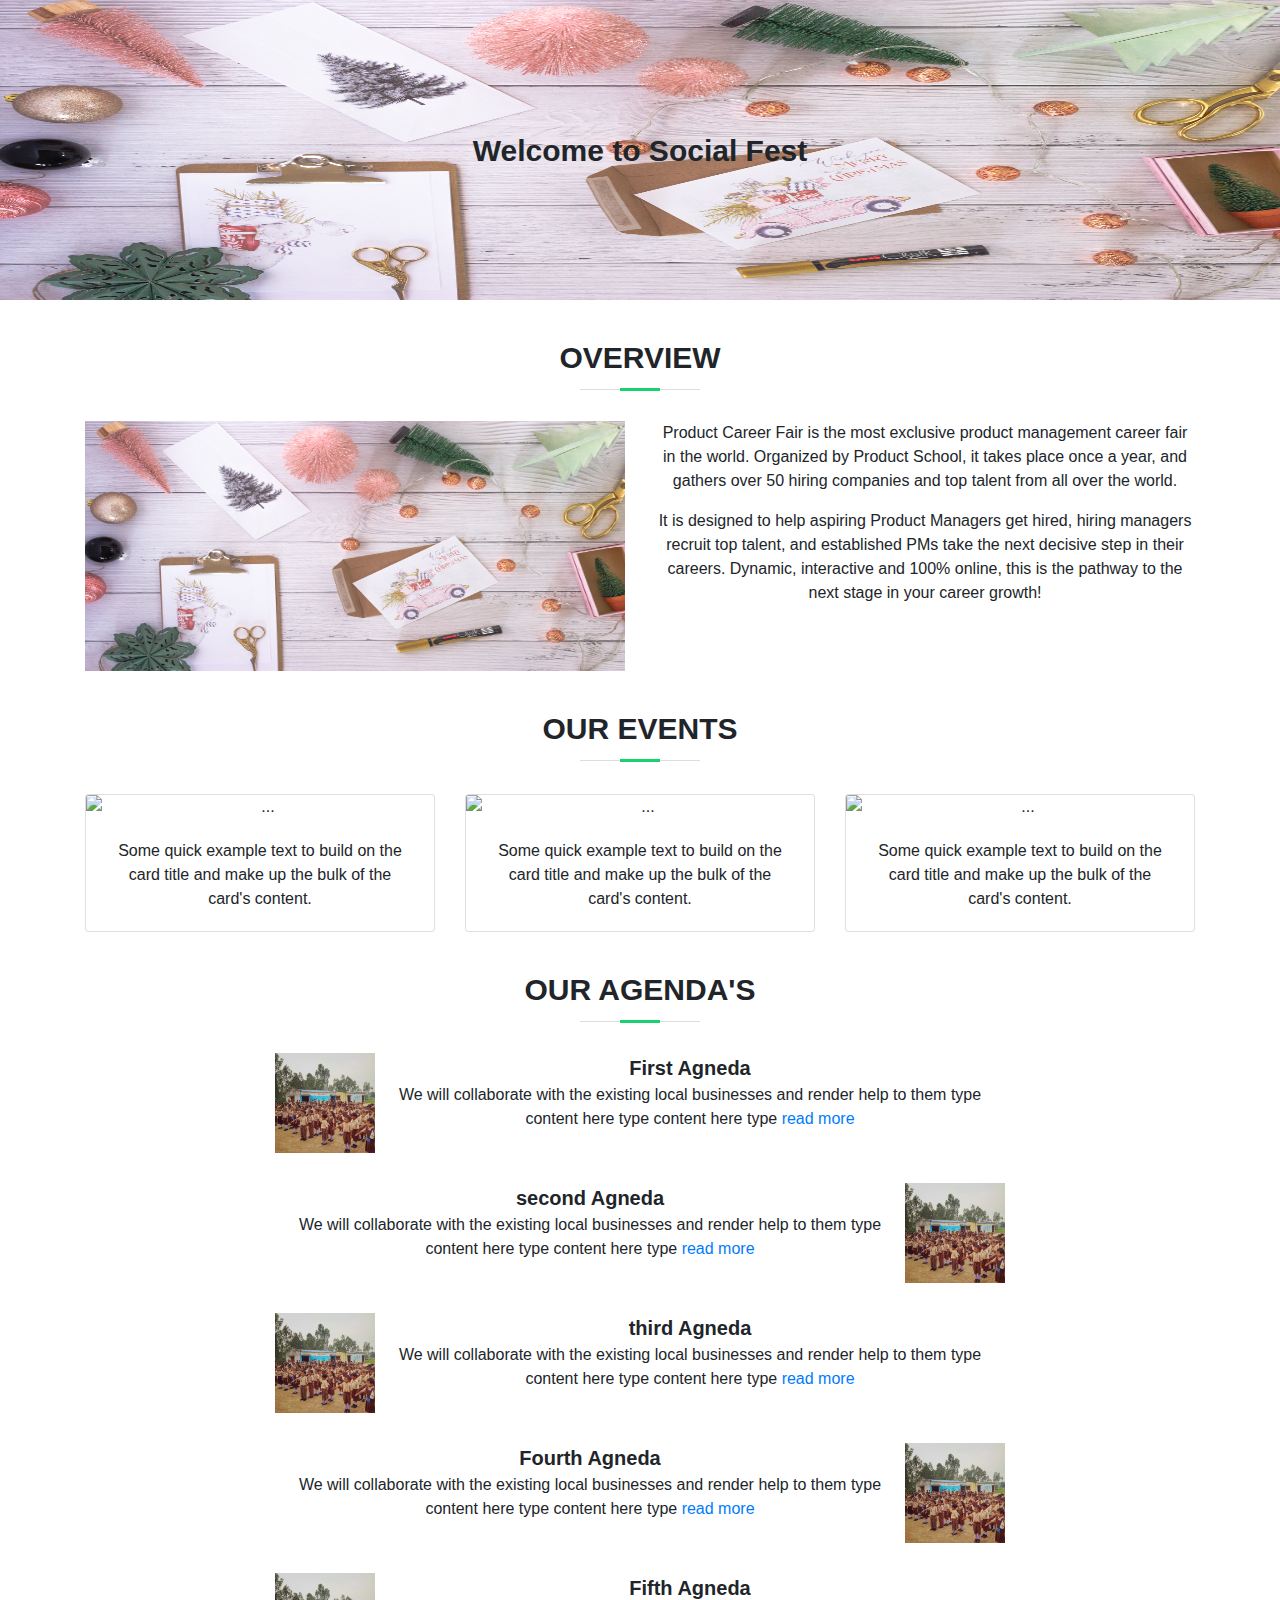
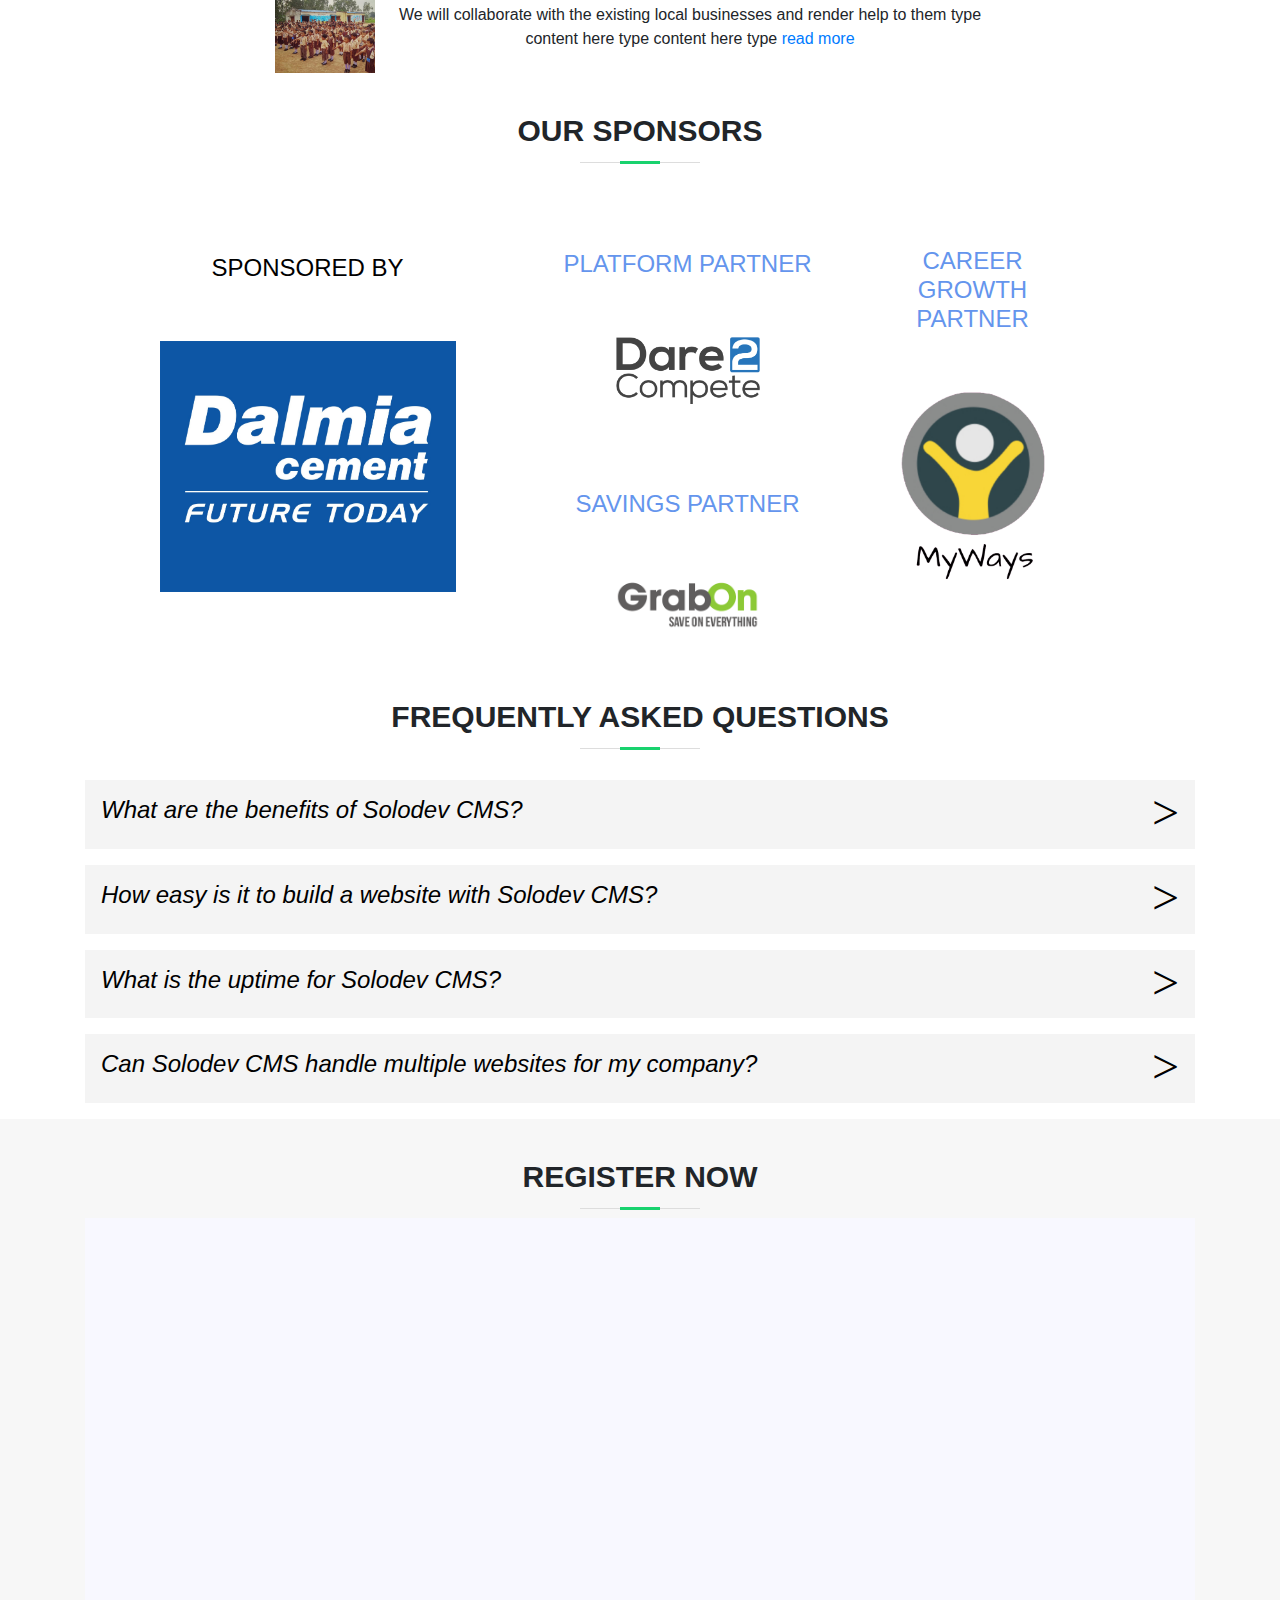
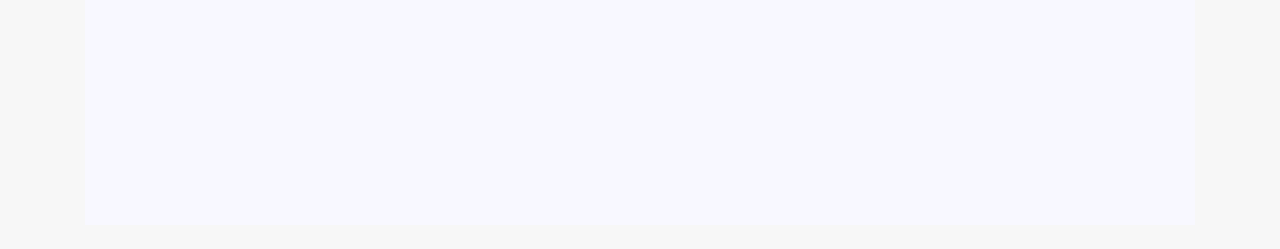
==== page.html @ d0e99a57 "removed errors from the page" ====
<!doctype html>
<html lang="en">

<head>
    <!-- Required meta tags -->
    <meta charset="utf-8">
    <meta name="viewport" content="width=device-width, initial-scale=1, shrink-to-fit=no">

    <!-- Bootstrap CSS -->
    <link rel="stylesheet" href="https://maxcdn.bootstrapcdn.com/bootstrap/4.0.0/css/bootstrap.min.css"
        integrity="sha384-Gn5384xqQ1aoWXA+058RXPxPg6fy4IWvTNh0E263XmFcJlSAwiGgFAW/dAiS6JXm" crossorigin="anonymous">

    <title>Hello, world!</title>

    <!-- css files linked -->
    <link rel="stylesheet" href="page.css">
    <script src="page.js"></script>
</head>

<body>

    <!-- introduction section -->
    <section class="introduction-section">
        <div class="introduction-message text-center">Welcome to Social Fest</div>
    </section>




    <!-- About us section -->
    <section class="aboutus-section">
        <header class="section-header">
            <h3>Overview</h3>
        </header>
        <div class="container">
            <div class="row giveSomeSpace">
                <div class="col-md-6 text-center">
                    <img class="aboutus-image" src="./images/micheile-henderson-w4IULHh5rWE-unsplash.jpg" alt="">
                </div>
                <div class="col-md-6 text-center">
                    <p>Product Career Fair is the most exclusive product management career fair in
                        the world. Organized by Product School, it takes place once a year, and gathers over 50 hiring
                        companies and top talent from all over the world.
                    </p>
                    <p>It is designed to help aspiring Product Managers get hired, hiring managers
                        recruit top talent, and established PMs take the next decisive step in their careers. Dynamic,
                        interactive and 100% online, this is the pathway to the next stage in your career growth!
                    </p>
                </div>
            </div>
        </div>
    </section>


    <!-- Events section -->
    <section class="events-section">

        <header class="section-header">
            <h3>our Events</h3>
        </header>
        <br>
        <div class="container">
            <div class="row">
                <div class="col-md-4 text-center">
                    <div class="card" style="width: 100% ">
                        <img src="https://mdbootstrap.com/img/new/standard/nature/182.jpg" class="card-img-top"
                            alt="..." />
                        <div class="card-body">
                            <p class="card-text">
                                Some quick example text to build on the card title and make up the bulk of the
                                card's content.
                            </p>
                        </div>
                    </div>
                </div>

                <div class="col-md-4 text-center">
                    <div class="card" style="width: 100%">
                        <img src="https://mdbootstrap.com/img/new/standard/nature/182.jpg" class="card-img-top"
                            alt="..." />
                        <div class="card-body">
                            <p class="card-text">
                                Some quick example text to build on the card title and make up the bulk of the
                                card's content.
                            </p>
                        </div>
                    </div>
                </div>

                <div class="col-md-4 text-center">
                    <div class="card" style="width: 100%">
                        <img src="https://mdbootstrap.com/img/new/standard/nature/182.jpg" class="card-img-top"
                            alt="..." />
                        <div class="card-body">
                            <p class="card-text">
                                Some quick example text to build on the card title and make up the bulk of the
                                card's content.
                            </p>
                        </div>
                    </div>
                </div>
            </div>
        </div>
    </section>




    <!-- Agenda section -->
    <section class="agenda-section">
        <header class="section-header">
            <h3>Our Agenda's</h3>
        </header>
        <div class="container">
            <div class="row giveSomeSpace">
                <div class="col-md-2"></div>
                <div class="col-md-8" style="display: flex;">
                    <img class="agenda-section-image" src="./images/jvm.jpg" alt="" width="100px" height="100px">
                    <div class="text-center">
                        <div class="agenda-section-title">First Agneda</div>
                        We will collaborate with the existing local businesses and render help to them
                        type content here type content here type
                        <a href="#myModal1" data-toggle="modal">read more</a>
                    </div>
                </div>
                <div class="col-md-2"></div>
            </div>
            <div class="row giveSomeSpace">
                <div class="col-md-2"></div>
                <div class="col-md-8" style="display: flex;">
                    <div class="text-center">
                        <div class="agenda-section-title">second Agneda</div>
                        We will collaborate with the existing local businesses and render help to them
                        type content here type content here type
                        <a href="#myModal2" data-toggle="modal">read more</a>
                    </div>
                    <img class="agenda-section-image" src="./images/jvm.jpg" alt="" width="100px" height="100px">
                </div>
                <div class="col-md-2"></div>
            </div>
            <div class="row giveSomeSpace">
                <div class="col-md-2"></div>
                <div class="col-md-8" style="display: flex;">
                    <img class="agenda-section-image" src="./images/jvm.jpg" alt="" width="100px" height="100px">
                    <div class="text-center">
                        <div class="agenda-section-title">third Agneda</div>
                        We will collaborate with the existing local businesses and render help to them
                        type content here type content here type
                        <a href="#myModal3" data-toggle="modal">read more</a>
                    </div>
                </div>
                <div class="col-md-2"></div>
            </div>
            <div class="row giveSomeSpace">
                <div class="col-md-2"></div>
                <div class="col-md-8" style="display: flex;">
                    <div class="text-center">
                        <div class="agenda-section-title">Fourth Agneda</div>
                        We will collaborate with the existing local businesses and render help to them
                        type content here type content here type
                        <a href="#myModal4" data-toggle="modal">read more</a>
                    </div>
                    <img class="agenda-section-image" src="./images/jvm.jpg" alt="" width="100px" height="100px">
                </div>
                <div class="col-md-2"></div>
            </div>
            <div class="row giveSomeSpace">
                <div class="col-md-2"></div>
                <div class="col-md-8" style="display: flex;">
                    <img class="agenda-section-image" src="./images/jvm.jpg" alt="" width="100px" height="100px">
                    <div class="text-center">
                        <div class="agenda-section-title">Fifth Agneda</div>
                        We will collaborate with the existing local businesses and render help to them
                        type content here type content here type
                        <a href="#myModal5" data-toggle="modal">read more</a>
                    </div>
                </div>
                <div class="col-md-2"></div>
            </div>
        </div>
    </section>






    <!-- sponsors section -->
    <div class="container">
        <header class="section-header">
            <h3>Our Sponsors</h3>
        </header>
        <div class="row giveSomeSpace">

            <div class="col-xs-12 col-md-5" style="align-items: center;margin-left:0px;">
                <h4 class="service-heading mt-4" style="color: black; text-align: center;">
                    <div class="format1" style="margin-top:60px;">SPONSORED BY</div>
                </h4>
                <center>
                    <img src="images/dalmia2.jpg" style="width:80%;height:50%;padding:30px;margin-top:20px">
                </center>
            </div>

            <div class="col-md-3" style="align-items: center;">

                <h4 class="service-heading mt-4" style="color:cornflowerblue; text-align: center;">
                    <div class="format2">PLATFORM PARTNER</div>
                </h4>
                <div class="dare2">
                    <center>
                        <img src="images/dare2.png" style="width:80%;height:50%;padding:30px;margin-top:20px">
                    </center>
                </div>

                <h4 class="service-heading mt-2" style="color:cornflowerblue; text-align: center;">
                    <div class="format3">SAVINGS PARTNER</div>
                </h4>
                <div class="grab">
                    <center>
                        <img src="images/grabon.png" style="width:80%;height:50%;padding:30px;margin-top:20px">
                    </center>
                </div>
            </div>


            <div class="col-md-3" style="align-items: center;">
                <h4 class="service-heading mt-1" style="color:cornflowerblue; text-align: center;">
                    <div style="padding:20px;margin-top:33px;">CAREER GROWTH PARTNER</div>
                </h4>
                <center>
                    <img src="images/myways.png" style="width:80%;padding:30px;" class="ways">
                </center>
            </div>
        </div>
    </div>



    <!-- FAQs section -->
    <section class="accordion-section clearfix mt-3" aria-label="Question Accordions">
        <header class="section-header">
            <h3>Frequently Asked Questions </h3>
        </header>
        <div class="giveSomeSpace"></div>
        <div class="container ">

            <div class="panel-group" id="accordion" role="tablist" aria-multiselectable="true">
                <div class="panel panel-default">
                    <div class="panel-heading p-3 mb-3" role="tab" id="heading0">
                        <h3 class="panel-title">
                            <a class="collapsed" role="button" title="" data-toggle="collapse" data-parent="#accordion"
                                href="#collapse0" aria-expanded="true" aria-controls="collapse0">
                                What are the benefits of Solodev CMS?
                            </a>
                        </h3>
                    </div>
                    <div id="collapse0" class="panel-collapse collapse" role="tabpanel" aria-labelledby="heading0">
                        <div class="panel-body px-3 mb-4">
                            <p>With Solodev CMS, you and your visitors will benefit from a finely-tuned technology stack
                                that drives the highest levels of site performance, speed and engagement - and
                                contributes more to your bottom line. Our users fell in love with:</p>
                            <ul>
                                <li>Light speed deployment on the most secure and stable cloud infrastructure available
                                    on the market.</li>
                                <li>Scalability – pay for what you need today and add-on options as you grow.</li>
                                <li>All of the bells and whistles of other enterprise CMS options but without the design
                                    limitations - this CMS simply lets you realize your creative visions.</li>
                                <li>Amazing support backed by a team of Solodev pros – here when you need them.</li>
                            </ul>
                        </div>
                    </div>
                </div>

                <div class="panel panel-default">
                    <div class="panel-heading p-3 mb-3" role="tab" id="heading1">
                        <h3 class="panel-title">
                            <a class="collapsed" role="button" title="" data-toggle="collapse" data-parent="#accordion"
                                href="#collapse1" aria-expanded="true" aria-controls="collapse1">
                                How easy is it to build a website with Solodev CMS?
                            </a>
                        </h3>
                    </div>
                    <div id="collapse1" class="panel-collapse collapse" role="tabpanel" aria-labelledby="heading1">
                        <div class="panel-body px-3 mb-4">
                            <p>Building a website is extremely easy. With a working knowledge of HTML and CSS you will
                                be able to have a site up and running in no time.</p>
                        </div>
                    </div>
                </div>

                <div class="panel panel-default">
                    <div class="panel-heading p-3 mb-3" role="tab" id="heading2">
                        <h3 class="panel-title">
                            <a class="collapsed" role="button" title="" data-toggle="collapse" data-parent="#accordion"
                                href="#collapse2" aria-expanded="true" aria-controls="collapse2">
                                What is the uptime for Solodev CMS?
                            </a>
                        </h3>
                    </div>
                    <div id="collapse2" class="panel-collapse collapse" role="tabpanel" aria-labelledby="heading2">
                        <div class="panel-body px-3 mb-4">
                            <p>Using Amazon AWS technology which is an industry leader for reliability you will be able
                                to experience an uptime in the vicinity of 99.95%.</p>
                        </div>
                    </div>
                </div>

                <div class="panel panel-default">
                    <div class="panel-heading p-3 mb-3" role="tab" id="heading3">
                        <h3 class="panel-title">
                            <a class="collapsed" role="button" title="" data-toggle="collapse" data-parent="#accordion"
                                href="#collapse3" aria-expanded="true" aria-controls="collapse3">
                                Can Solodev CMS handle multiple websites for my company?
                            </a>
                        </h3>
                    </div>
                    <div id="collapse3" class="panel-collapse collapse" role="tabpanel" aria-labelledby="heading3">
                        <div class="panel-body px-3 mb-4">
                            <p>Yes, Solodev CMS is built to handle the needs of any size company. With our Multi-Site
                                Management, you will be able to easily manage all of your websites.</p>
                        </div>
                    </div>
                </div>
            </div>

        </div>
    </section>





    <!-- register now  section -->
    <section class="register-section">
        <div id="booktable" class="contact" style="background-color: #f7f7f7">
            <div class="container">
                <div class="row">
                    <div class="col-md-12">
                        <header class="section-header">
                            <h3>Register Now</h3>
                        </header>
                    </div>
                </div>
                <div class="white_bg" style="background-color: #F8F8FF;">
                    <iframe
                        src="https://docs.google.com/forms/d/e/1FAIpQLSeKz37D8kqhituewEql_34rhRHEo0fStPMmw2qBQWmVl5Tjfw/viewform?embedded=true"
                        width="100%" height="600px" frameborder="0" marginheight="0" marginwidth="0">Loadingâ€¦</iframe>
                </div>
                <br>
            </div>
        </div>
    </section>







    <!-- all modals of this page are here -->
    <!-- The Modal -->
    <div class="modal" id="myModal1">
        <div class="modal-dialog modal-dialog-centered">
            <div class="modal-content">

                <!-- Modal Header -->
                <div class="modal-header">
                    <h4 class="modal-title">Modal Heading</h4>
                    <button type="button" class="close" data-dismiss="modal">&times;</button>
                </div>

                <!-- Modal body -->
                <div class="modal-body">
                    Modal body..
                </div>

                <!-- Modal footer -->
                <div class="modal-footer">
                    <button type="button" class="btn btn-danger" data-dismiss="modal">Close</button>
                </div>

            </div>
        </div>
    </div>

    <div class="modal" id="myModal2">
        <div class="modal-dialog modal-dialog-centered">
            <div class="modal-content">

                <!-- Modal Header -->
                <div class="modal-header">
                    <h4 class="modal-title">Modal Heading</h4>
                    <button type="button" class="close" data-dismiss="modal">&times;</button>
                </div>

                <!-- Modal body -->
                <div class="modal-body">
                    Modal body..
                </div>

                <!-- Modal footer -->
                <div class="modal-footer">
                    <button type="button" class="btn btn-danger" data-dismiss="modal">Close</button>
                </div>

            </div>
        </div>
    </div>

    <div class="modal" id="myModal3">
        <div class="modal-dialog modal-dialog-centered">
            <div class="modal-content">

                <!-- Modal Header -->
                <div class="modal-header">
                    <h4 class="modal-title">Modal Heading</h4>
                    <button type="button" class="close" data-dismiss="modal">&times;</button>
                </div>

                <!-- Modal body -->
                <div class="modal-body">
                    Modal body..
                </div>

                <!-- Modal footer -->
                <div class="modal-footer">
                    <button type="button" class="btn btn-danger" data-dismiss="modal">Close</button>
                </div>

            </div>
        </div>
    </div>

    <div class="modal" id="myModal4">
        <div class="modal-dialog modal-dialog-centered">
            <div class="modal-content">

                <!-- Modal Header -->
                <div class="modal-header">
                    <h4 class="modal-title">Modal Heading</h4>
                    <button type="button" class="close" data-dismiss="modal">&times;</button>
                </div>

                <!-- Modal body -->
                <div class="modal-body">
                    Modal body..
                </div>

                <!-- Modal footer -->
                <div class="modal-footer">
                    <button type="button" class="btn btn-danger" data-dismiss="modal">Close</button>
                </div>

            </div>
        </div>
    </div>

    <div class="modal" id="myModal5">
        <div class="modal-dialog modal-dialog-centered">
            <div class="modal-content">

                <!-- Modal Header -->
                <div class="modal-header">
                    <h4 class="modal-title">Modal Heading</h4>
                    <button type="button" class="close" data-dismiss="modal">&times;</button>
                </div>

                <!-- Modal body -->
                <div class="modal-body">
                    Modal body..
                </div>

                <!-- Modal footer -->
                <div class="modal-footer">
                    <button type="button" class="btn btn-danger" data-dismiss="modal">Close</button>
                </div>

            </div>
        </div>
    </div>



    <!-- Optional JavaScript -->
    <!-- jQuery first, then Popper.js, then Bootstrap JS -->
    <script src="https://code.jquery.com/jquery-3.2.1.slim.min.js"
        integrity="sha384-KJ3o2DKtIkvYIK3UENzmM7KCkRr/rE9/Qpg6aAZGJwFDMVNA/GpGFF93hXpG5KkN"
        crossorigin="anonymous"></script>
    <script src="https://cdnjs.cloudflare.com/ajax/libs/popper.js/1.12.9/umd/popper.min.js"
        integrity="sha384-ApNbgh9B+Y1QKtv3Rn7W3mgPxhU9K/ScQsAP7hUibX39j7fakFPskvXusvfa0b4Q"
        crossorigin="anonymous"></script>
    <script src="https://maxcdn.bootstrapcdn.com/bootstrap/4.0.0/js/bootstrap.min.js"
        integrity="sha384-JZR6Spejh4U02d8jOt6vLEHfe/JQGiRRSQQxSfFWpi1MquVdAyjUar5+76PVCmYl"
        crossorigin="anonymous"></script>
</body>

</html>
---- page.css ----
body {
  max-width: 100%;
}
/* introduction section  */
.introduction-section {
  background-image: url("./images/micheile-henderson-w4IULHh5rWE-unsplash.jpg");
  background-repeat: no-repeat;
  height: 300px;
  width: 100%;
  background-size: 100% 300px;
  display: flex;
  justify-content: center;
  align-items: center;
}

.introduction-message {
  font-size: 30px;
  font-weight: 700;
}

/* section header css */
.section-header h3 {
  margin-top: 40px;
  font-size: 30px;
  text-transform: uppercase;
  text-align: center;
  font-weight: 700;
  position: relative;
  padding-bottom: 15px;
}

.section-header h3::before {
  content: "";
  position: absolute;
  display: block;
  width: 120px;
  height: 1px;
  background: #ddd;
  bottom: 1px;
  left: calc(50% - 60px);
}

.section-header h3::after {
  content: "";
  position: absolute;
  display: block;
  width: 40px;
  height: 3px;
  background: #18d26e;
  bottom: 0;
  left: calc(50% - 20px);
}

.section-header p {
  text-align: center;
  padding-bottom: 30px;
  color: #333;
}

/* keeping margin whenever row starts */
.giveSomeSpace {
  margin-top: 30px;
}

/* about us section */
.aboutus-image {
  width: 100%;
  height: 250px;
}

/* agenda section */
.agenda-section-title {
  font-size: 20px;
  font-weight: bold;
}

/*spons section css*/
.dare2 {
  padding-bottom: 3rem;
}

.myways {
  padding-left: 8rem;
  padding-top: 2rem;
}
.format2 {
  padding-top: 2rem;
}
.format4 {
  padding-top: 10rem;
}
@media only screen and (max-width: 768px) {
  .dare2 {
    padding: 1rem;
    padding-bottom: 2rem;
  }
  .format2 {
    padding-top: 4rem;
  }
  .format4 {
    padding-top: 2rem;
  }
  .ways {
    padding-bottom: 0rem;
  }
  .image-styling {
    display: flex;
    justify-content: center;
  }
}

/* faqs section */
.collapsed {
  text-decoration: none;
  color: black;
}

.accordion-section .panel-default > .panel-heading {
  border: 0;
  background: #f4f4f4;
  padding: 0;
}
.accordion-section .panel-default .panel-title a {
  display: block;
  font-style: italic;
  font-size: 1.5rem;
}
.accordion-section .panel-default .panel-title a:after {
  font-family: "FontAwesome";
  font-style: normal;
  font-size: 3rem;
  content: "v";
  color: black;
  float: right;
  margin-top: -12px;
}
.accordion-section .panel-default .panel-title a.collapsed:after {
  content: ">";
}
.accordion-section .panel-default .panel-body {
  font-size: 1.2rem;
}
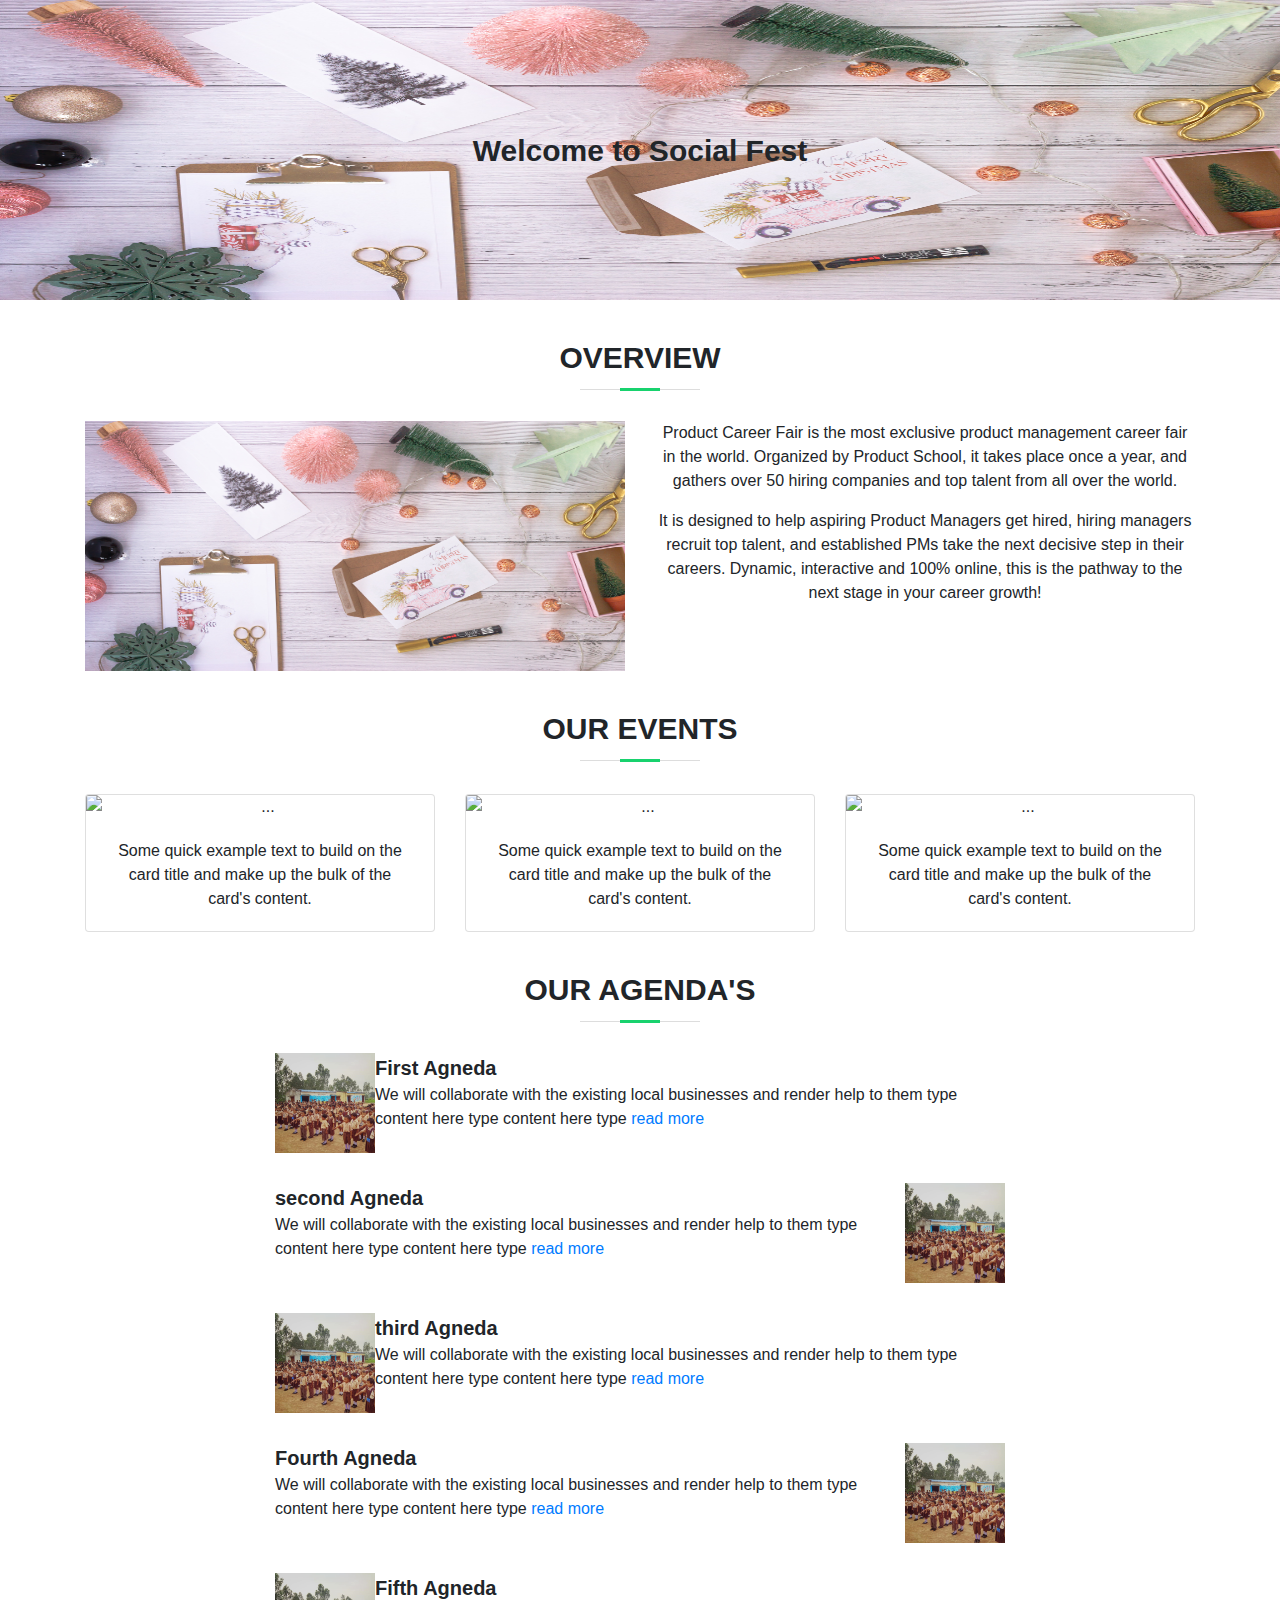
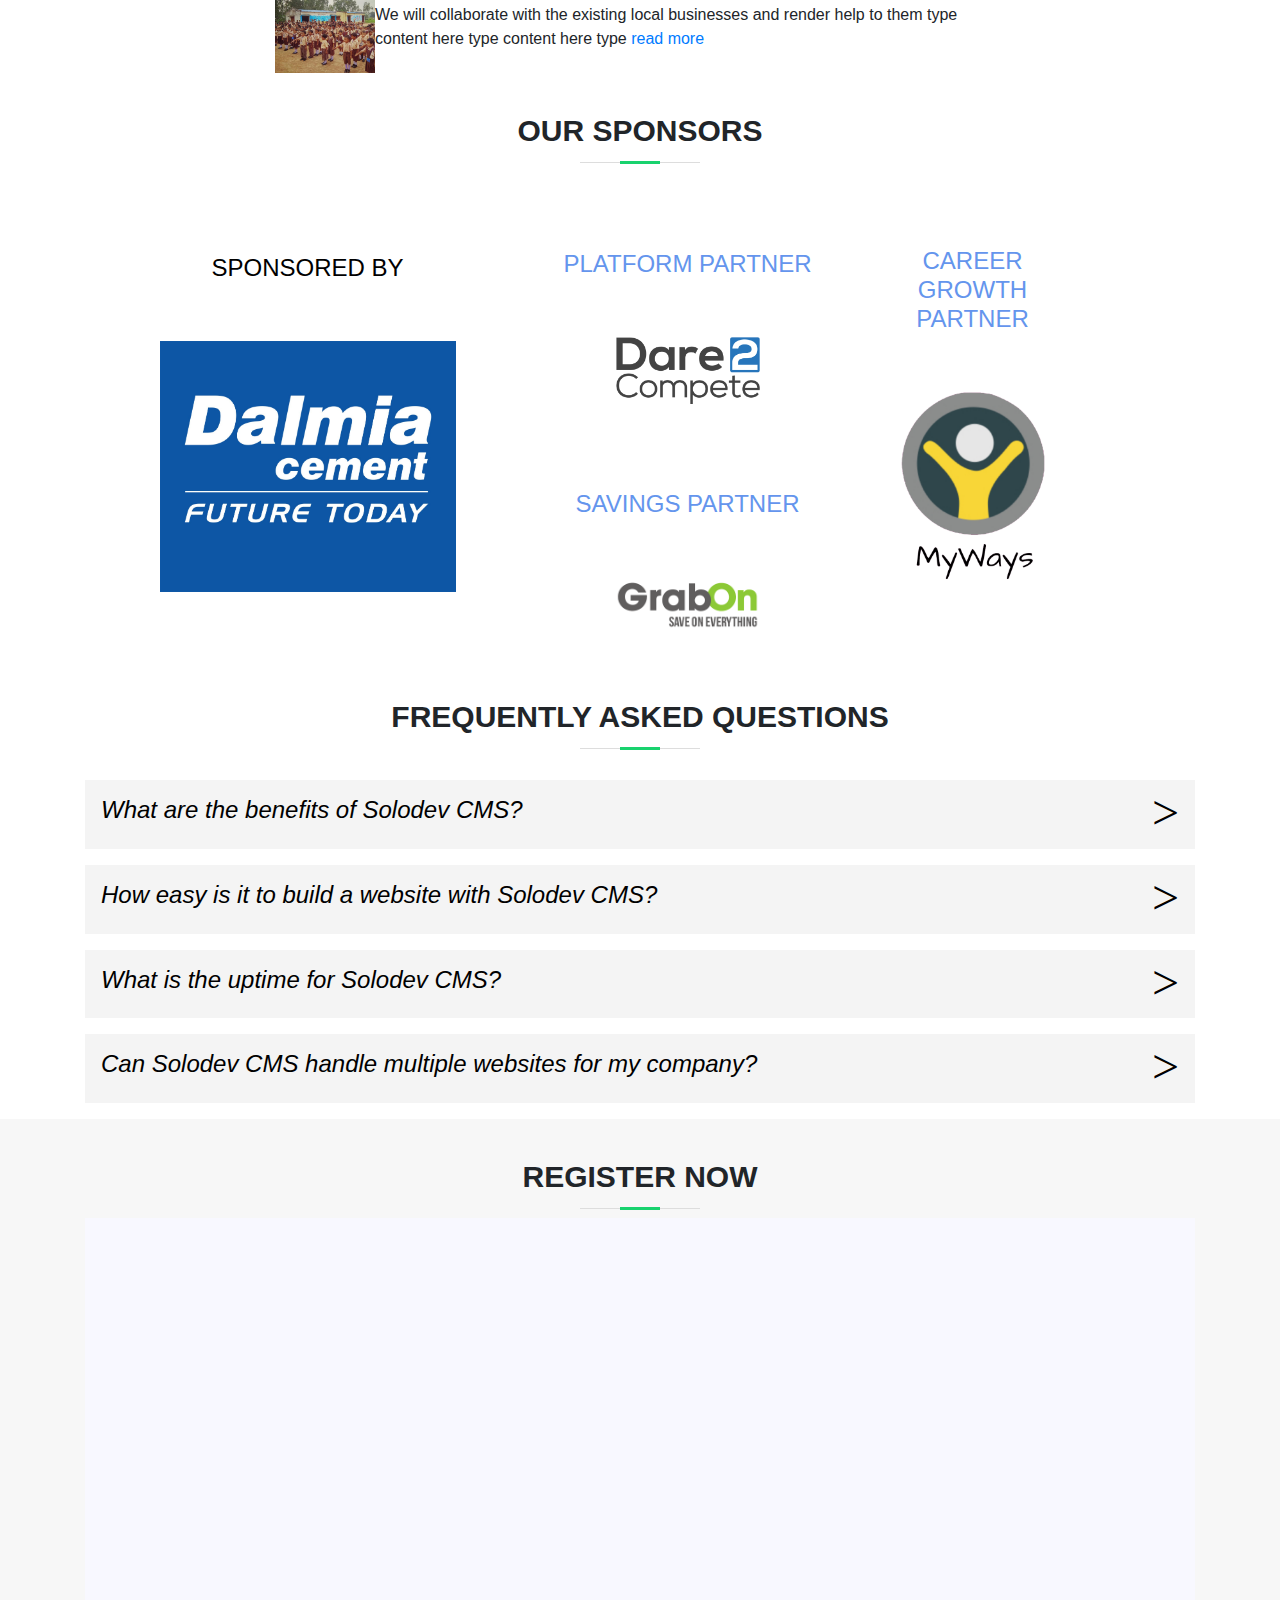
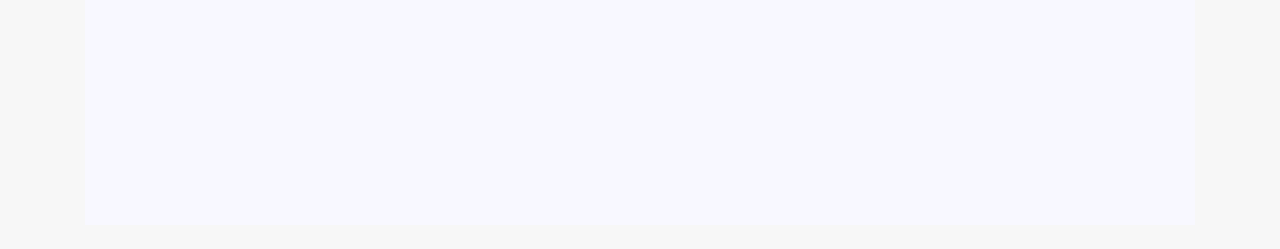
==== commit cb8b5e82: "corrected something inside the timeline section" ====
--- a/page.html
+++ b/page.html
@@ -116,7 +116,7 @@
                 <div class="col-md-2"></div>
                 <div class="col-md-8" style="display: flex;">
                     <img class="agenda-section-image" src="./images/jvm.jpg" alt="" width="100px" height="100px">
-                    <div class="text-center">
+                    <div class="">
                         <div class="agenda-section-title">First Agneda</div>
                         We will collaborate with the existing local businesses and render help to them
                         type content here type content here type
@@ -128,7 +128,7 @@
             <div class="row giveSomeSpace">
                 <div class="col-md-2"></div>
                 <div class="col-md-8" style="display: flex;">
-                    <div class="text-center">
+                    <div class="">
                         <div class="agenda-section-title">second Agneda</div>
                         We will collaborate with the existing local businesses and render help to them
                         type content here type content here type
@@ -142,7 +142,7 @@
                 <div class="col-md-2"></div>
                 <div class="col-md-8" style="display: flex;">
                     <img class="agenda-section-image" src="./images/jvm.jpg" alt="" width="100px" height="100px">
-                    <div class="text-center">
+                    <div class="">
                         <div class="agenda-section-title">third Agneda</div>
                         We will collaborate with the existing local businesses and render help to them
                         type content here type content here type
@@ -154,7 +154,7 @@
             <div class="row giveSomeSpace">
                 <div class="col-md-2"></div>
                 <div class="col-md-8" style="display: flex;">
-                    <div class="text-center">
+                    <div class="">
                         <div class="agenda-section-title">Fourth Agneda</div>
                         We will collaborate with the existing local businesses and render help to them
                         type content here type content here type
@@ -168,7 +168,7 @@
                 <div class="col-md-2"></div>
                 <div class="col-md-8" style="display: flex;">
                     <img class="agenda-section-image" src="./images/jvm.jpg" alt="" width="100px" height="100px">
-                    <div class="text-center">
+                    <div class="">
                         <div class="agenda-section-title">Fifth Agneda</div>
                         We will collaborate with the existing local businesses and render help to them
                         type content here type content here type
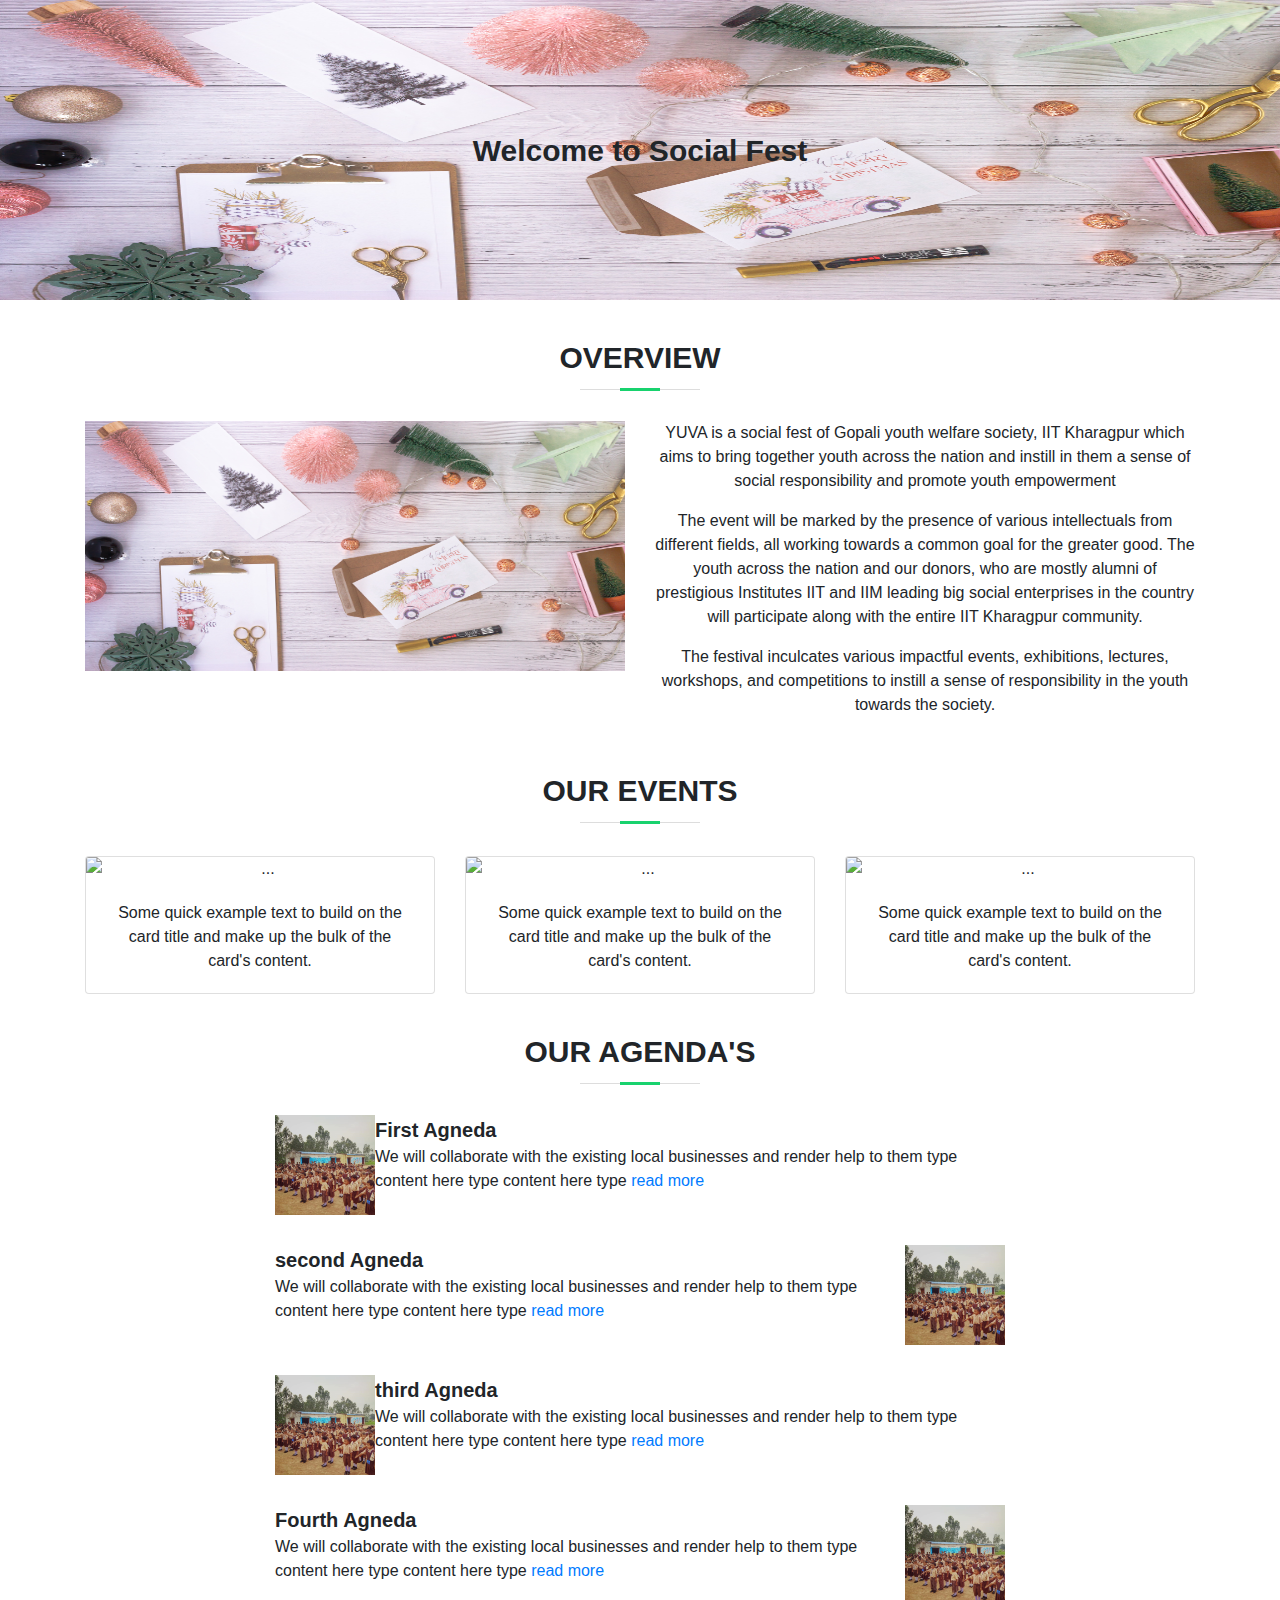
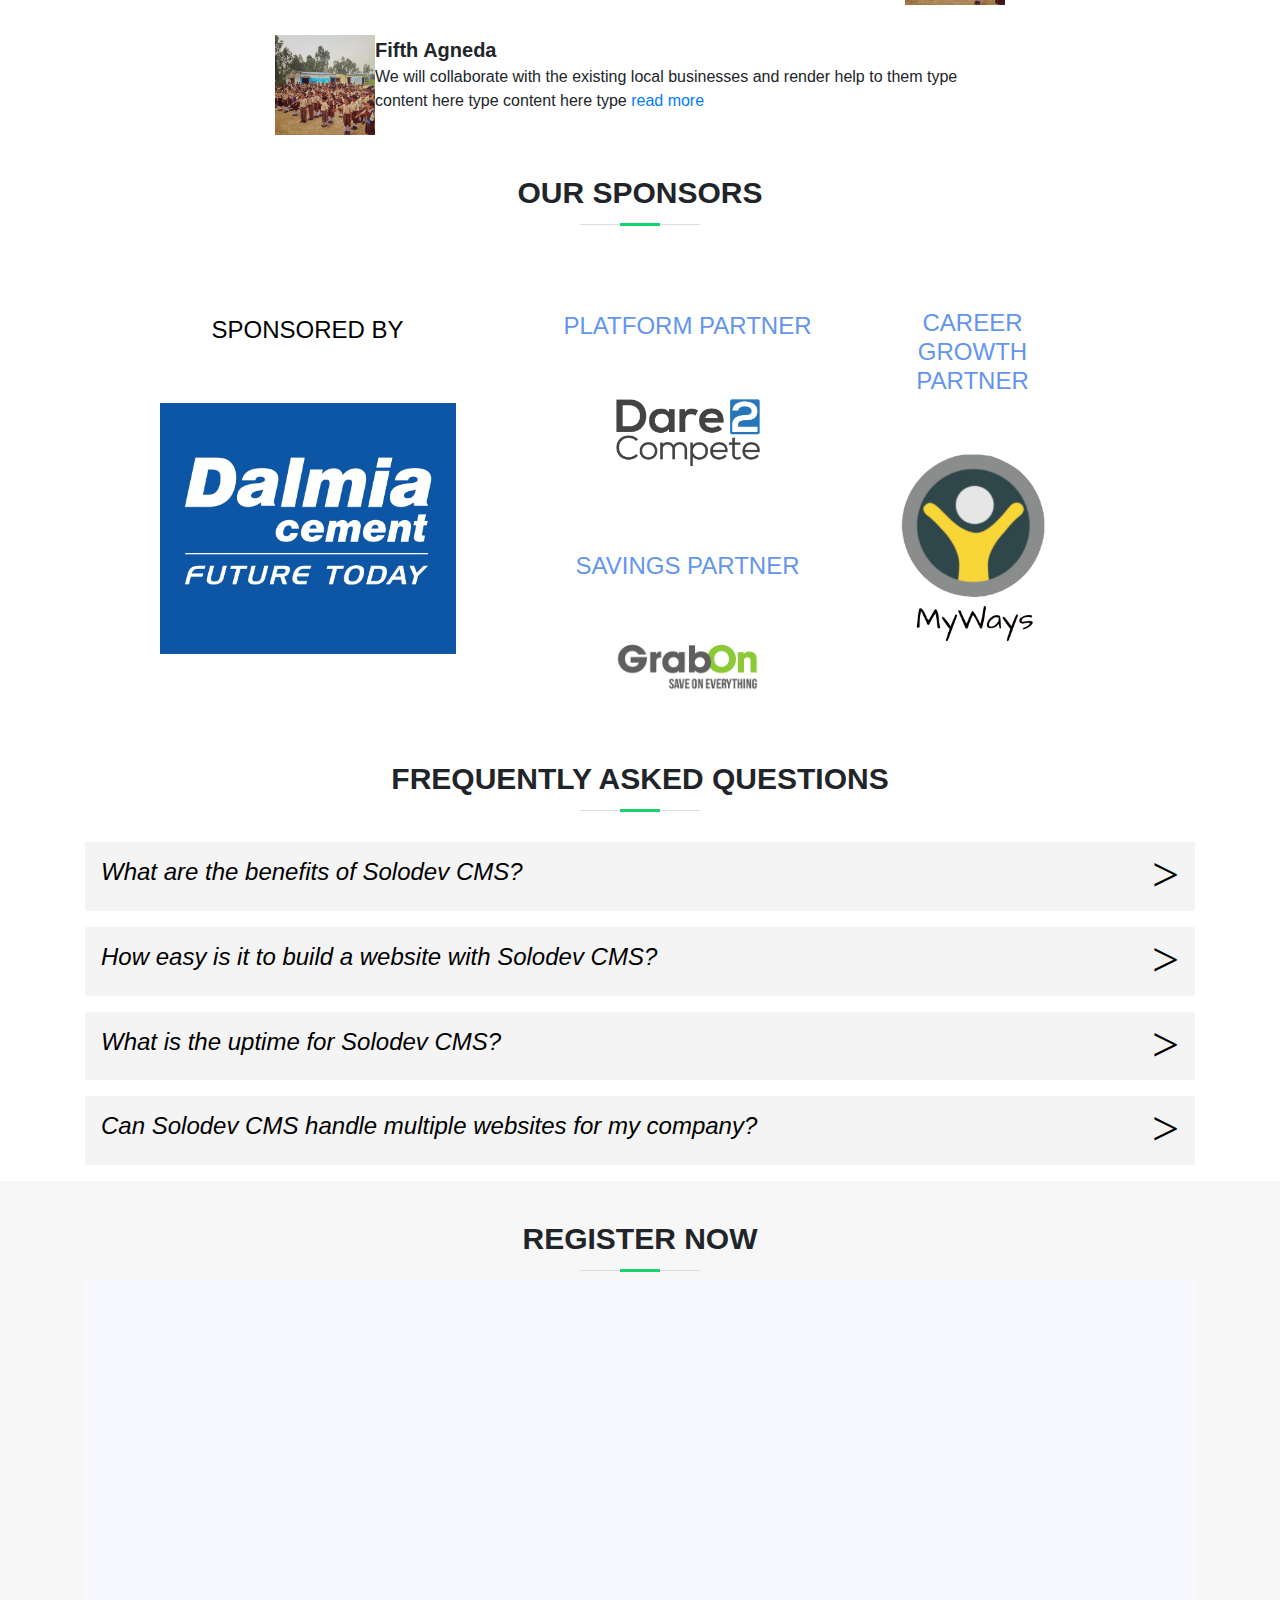
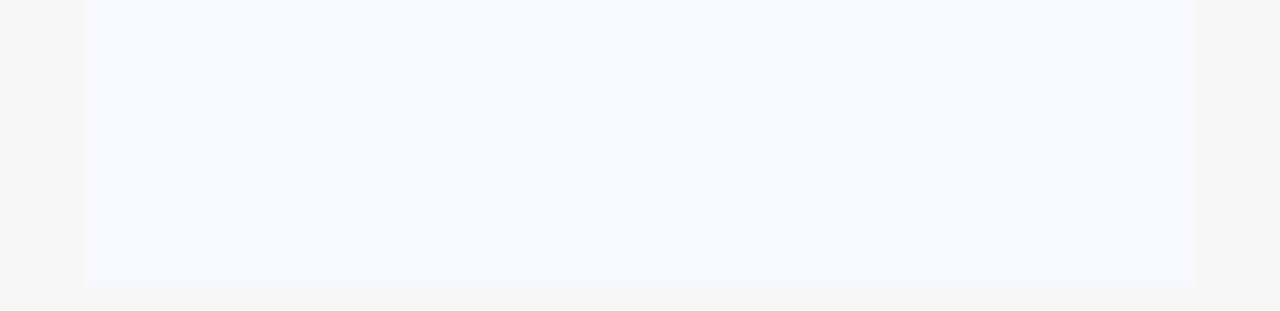
==== commit 3f34e868: "added content in the overview section" ====
--- a/page.html
+++ b/page.html
@@ -38,13 +38,21 @@
                     <img class="aboutus-image" src="./images/micheile-henderson-w4IULHh5rWE-unsplash.jpg" alt="">
                 </div>
                 <div class="col-md-6 text-center">
-                    <p>Product Career Fair is the most exclusive product management career fair in
-                        the world. Organized by Product School, it takes place once a year, and gathers over 50 hiring
-                        companies and top talent from all over the world.
+                    <p>YUVA is a social fest of Gopali youth welfare society, IIT Kharagpur which aims to bring
+                        together youth across the nation and instill in them a sense of social responsibility and
+                        promote youth empowerment
+
                     </p>
-                    <p>It is designed to help aspiring Product Managers get hired, hiring managers
-                        recruit top talent, and established PMs take the next decisive step in their careers. Dynamic,
-                        interactive and 100% online, this is the pathway to the next stage in your career growth!
+                    <p>The event will be marked by the presence of various intellectuals from different fields, all
+                        working towards a common goal for the greater good. The youth across the nation and
+                        our donors, who are mostly alumni of prestigious Institutes IIT and IIM leading big
+                        social enterprises in the country will participate along with the entire IIT Kharagpur
+                        community.
+
+                    </p>
+                    <p>The festival inculcates various impactful events, exhibitions, lectures, workshops, and
+                        competitions to instill a sense of responsibility in the youth towards the society.
+
                     </p>
                 </div>
             </div>
@@ -484,14 +492,14 @@
     <!-- Optional JavaScript -->
     <!-- jQuery first, then Popper.js, then Bootstrap JS -->
     <script src="https://code.jquery.com/jquery-3.2.1.slim.min.js"
-        integrity="sha384-KJ3o2DKtIkvYIK3UENzmM7KCkRr/rE9/Qpg6aAZGJwFDMVNA/GpGFF93hXpG5KkN"
-        crossorigin="anonymous"></script>
+        integrity="sha384-KJ3o2DKtIkvYIK3UENzmM7KCkRr/rE9/Qpg6aAZGJwFDMVNA/GpGFF93hXpG5KkN" crossorigin="anonymous">
+    </script>
     <script src="https://cdnjs.cloudflare.com/ajax/libs/popper.js/1.12.9/umd/popper.min.js"
-        integrity="sha384-ApNbgh9B+Y1QKtv3Rn7W3mgPxhU9K/ScQsAP7hUibX39j7fakFPskvXusvfa0b4Q"
-        crossorigin="anonymous"></script>
+        integrity="sha384-ApNbgh9B+Y1QKtv3Rn7W3mgPxhU9K/ScQsAP7hUibX39j7fakFPskvXusvfa0b4Q" crossorigin="anonymous">
+    </script>
     <script src="https://maxcdn.bootstrapcdn.com/bootstrap/4.0.0/js/bootstrap.min.js"
-        integrity="sha384-JZR6Spejh4U02d8jOt6vLEHfe/JQGiRRSQQxSfFWpi1MquVdAyjUar5+76PVCmYl"
-        crossorigin="anonymous"></script>
+        integrity="sha384-JZR6Spejh4U02d8jOt6vLEHfe/JQGiRRSQQxSfFWpi1MquVdAyjUar5+76PVCmYl" crossorigin="anonymous">
+    </script>
 </body>
 
 </html>